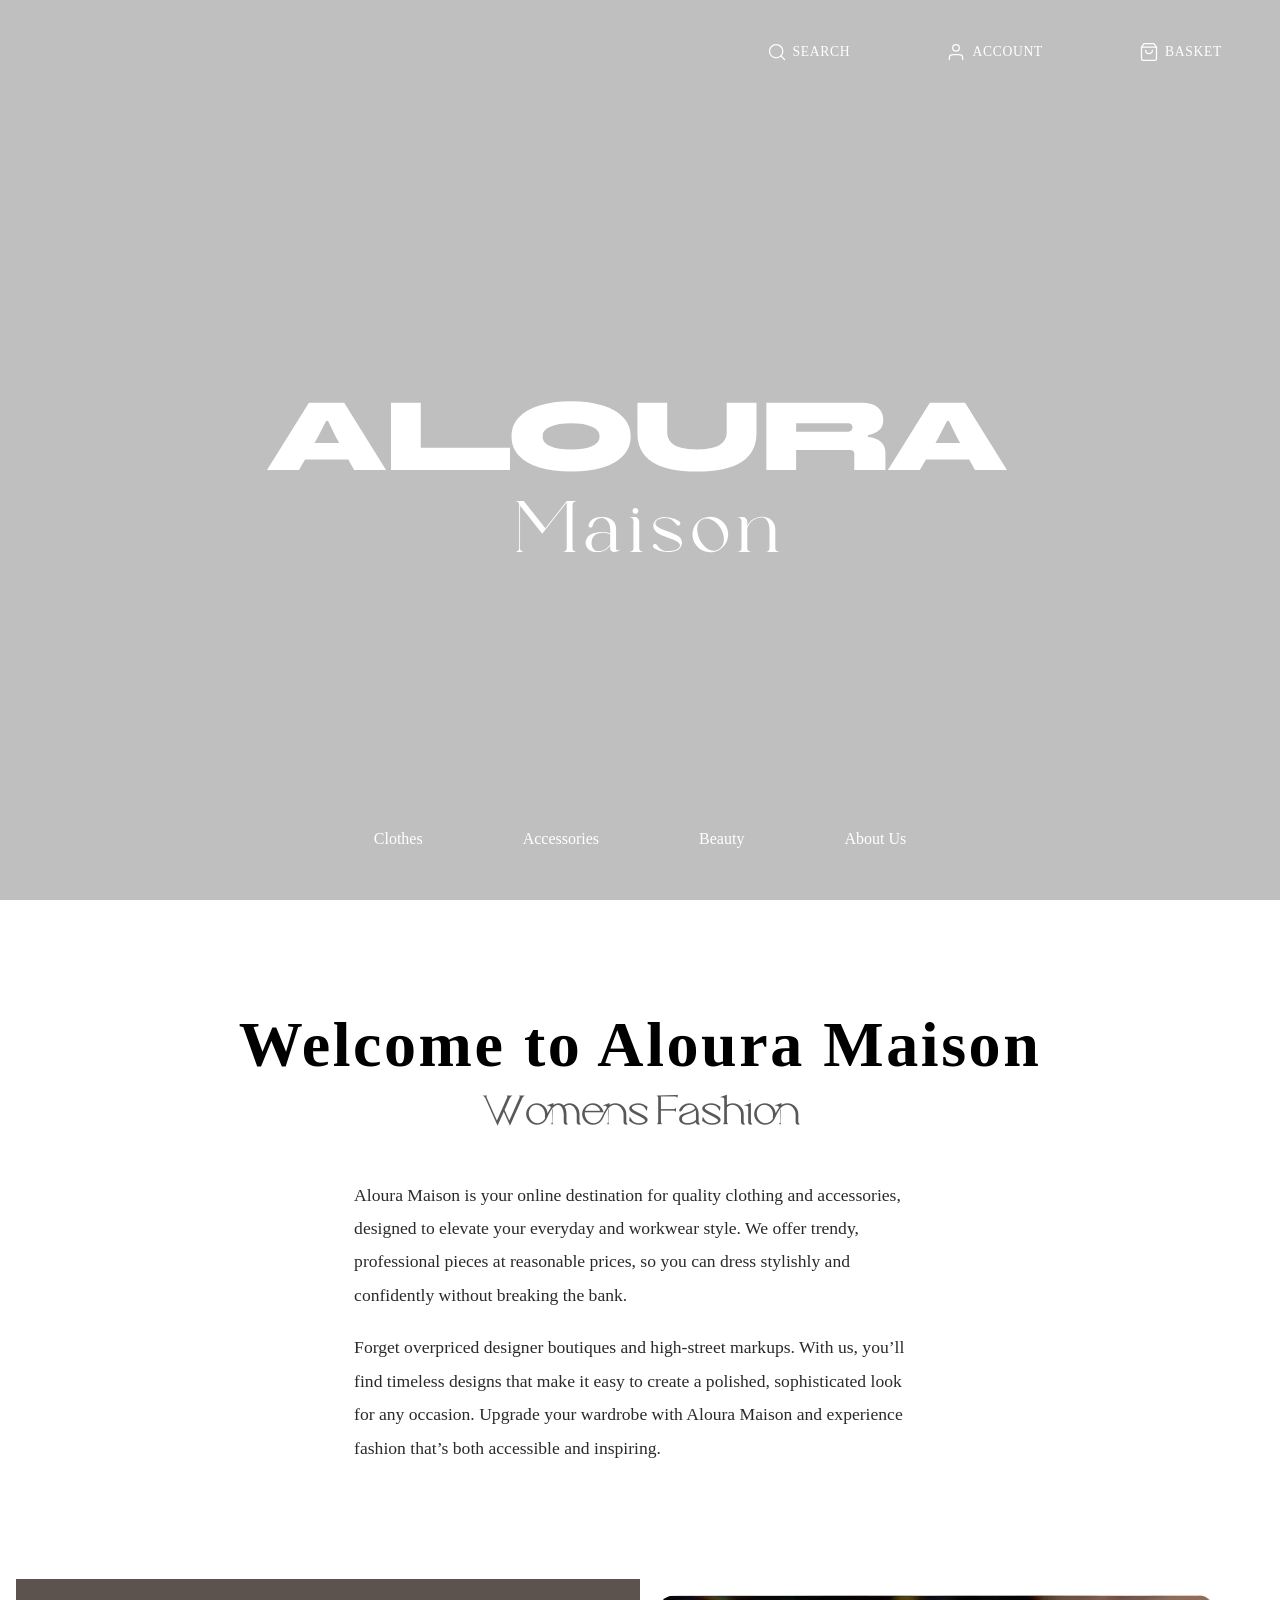
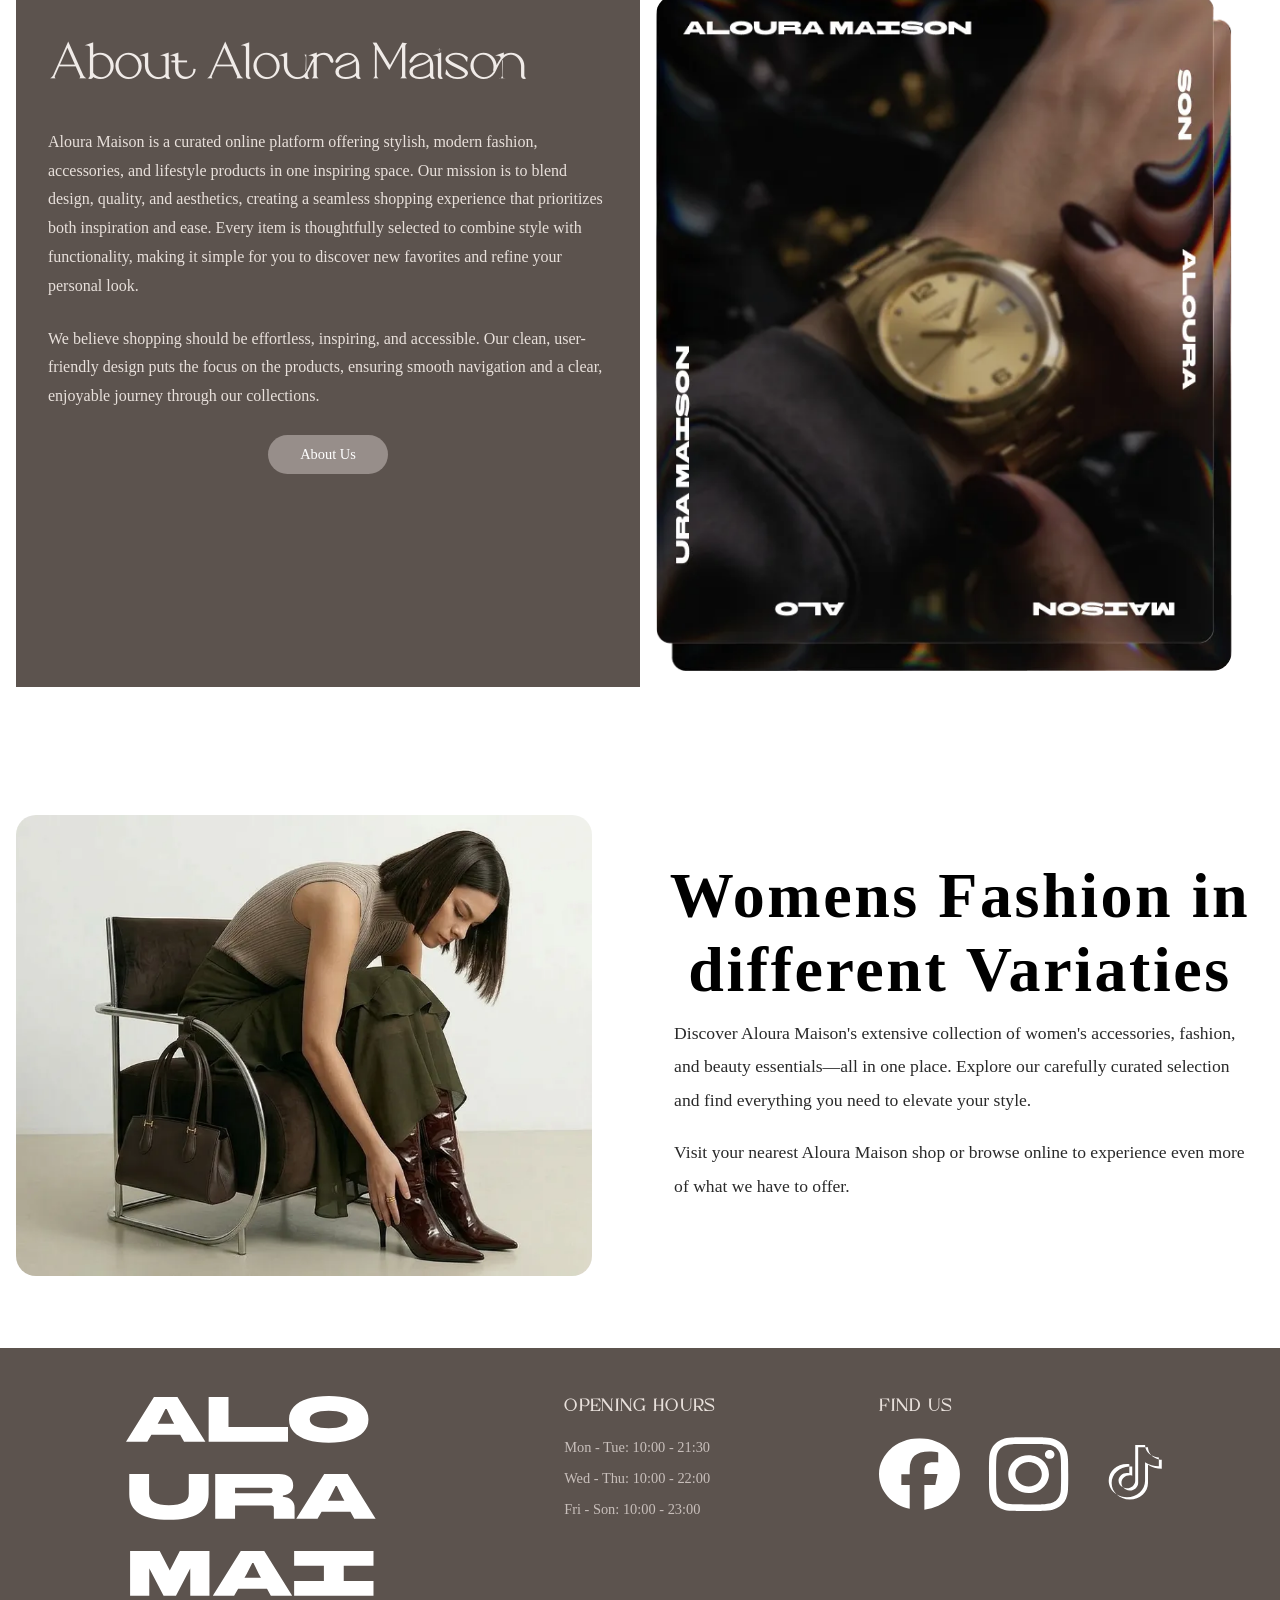
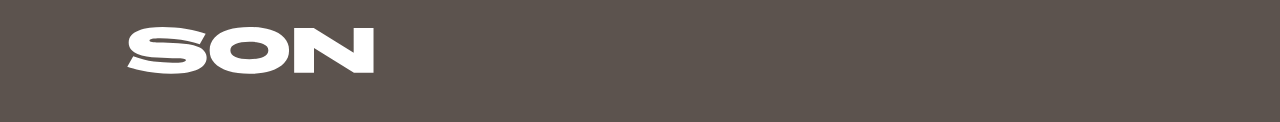
==== Index.html @ f028549e "added and removed imgs" ====
<html lang="en">
  <head>
    <meta charset="UTF-8" />
    <meta name="viewport" content="width=device-width, initial-scale=1.0" />
    <link rel="stylesheet" href="css/index_general.css" />
    <link rel="stylesheet" href="css/index_layout.css" />
    <link rel="stylesheet" href="css/index_style.css" />

    <!-- <script src="js/index.js" defer></script> -->
    <script src="js/undercategory.js" defer></script>
    <script src="js/knapper.js" defer></script>

    <title>Forside</title>
  </head>
  <body>
    <header class="mainNav hero-section">
      <div class="topRow">
        <nav class="topNav">
          <a href="#">
            <svg
              xmlns="http://www.w3.org/2000/svg"
              width="20"
              height="20"
              viewBox="0 0 24 24"
              fill="none"
              stroke="currentColor"
              stroke-width="1.5"
              stroke-linecap="round"
              stroke-linejoin="round"
            >
              <circle cx="11" cy="11" r="8" />
              <line x1="21" y1="21" x2="16.65" y2="16.65" />
            </svg>
            Search
          </a>

          <a href="#bund">
            <svg
              xmlns="http://www.w3.org/2000/svg"
              width="20"
              height="20"
              viewBox="0 0 24 24"
              fill="none"
              stroke="currentColor"
              stroke-width="1.5"
              stroke-linecap="round"
              stroke-linejoin="round"
            >
              <path d="M20 21v-2a4 4 0 0 0-4-4H8a4 4 0 0 0-4 4v2" />
              <circle cx="12" cy="7" r="4" />
            </svg>
            Account
          </a>
          <a href="productlist.html">
            <svg
              xmlns="http://www.w3.org/2000/svg"
              width="20"
              height="20"
              viewBox="0 0 24 24"
              fill="none"
              stroke="currentColor"
              stroke-width="1.5"
              stroke-linecap="round"
              stroke-linejoin="round"
            >
              <path d="M6 2L3 6v14a2 2 0 0 0 2 2h14a2 2 0 0 0 2-2V6l-3-4z" />
              <line x1="3" y1="6" x2="21" y2="6" />
              <path d="M16 10a4 4 0 0 1-8 0" />
            </svg>
            Basket
          </a>
        </nav>
      </div>

      <section>
        <div class="biglogo">
          <svg
            width="746"
            height="247"
            viewBox="0 0 746 247"
            fill="none"
            xmlns="http://www.w3.org/2000/svg"
          >
            <path
              d="M299.732 122H309.295V122.125C308.253 122.125 307.368 122.49 306.639 123.219C305.91 123.927 305.545 124.802 305.545 125.844V169.125C305.545 170.167 305.91 171.052 306.639 171.781C307.368 172.51 308.253 172.875 309.295 172.875V173H296.014V172.875C297.035 172.875 297.91 172.51 298.639 171.781C299.368 171.052 299.732 170.167 299.732 169.125V123.406L278.92 150.062L275.232 154.781L274.67 154.062L253.045 126.688V169.156C253.045 170.177 253.41 171.052 254.139 171.781C254.868 172.51 255.743 172.875 256.764 172.875V173H248.451V172.875C249.493 172.875 250.368 172.51 251.076 171.781C251.805 171.052 252.17 170.177 252.17 169.156V125.812C252.17 125.729 252.17 125.646 252.17 125.562C251.962 123.917 251.097 122.823 249.576 122.281C249.222 122.177 248.847 122.125 248.451 122.125V122H256.764L278.357 149.344L299.732 122ZM349.07 168.75C349.07 169.958 349.268 170.698 349.664 170.969C350.08 171.24 350.591 171.26 351.195 171.031C351.82 170.802 352.466 170.5 353.132 170.125C352.466 171.021 351.591 171.729 350.507 172.25C349.445 172.771 348.351 173.031 347.226 173.031C346.101 173.031 345.143 172.698 344.351 172.031C343.58 171.365 343.195 170.271 343.195 168.75V166.844C342.341 168.073 341.06 169.302 339.351 170.531C337.643 171.74 335.507 172.531 332.945 172.906C332.028 173.031 331.132 173.094 330.257 173.094C326.487 173.094 323.466 172.021 321.195 169.875C319.216 167.875 318.382 165.375 318.695 162.375C318.737 161.438 319.185 160.281 320.039 158.906C320.893 157.51 322.403 156.24 324.57 155.094C326.757 153.948 329.872 153.271 333.914 153.062C336.018 153 337.83 153.094 339.351 153.344C340.872 153.573 342.153 153.875 343.195 154.25V150.062C343.195 148.271 342.851 146.531 342.164 144.844C341.476 143.156 340.487 141.771 339.195 140.688C337.924 139.604 336.414 139.062 334.664 139.062C333.018 139.062 331.653 139.354 330.57 139.938C329.487 140.521 328.601 141.25 327.914 142.125C327.247 142.979 326.726 143.844 326.351 144.719C325.997 145.594 325.737 146.344 325.57 146.969C325.195 147.969 324.549 148.469 323.632 148.469C323.07 148.469 322.591 148.271 322.195 147.875C321.799 147.479 321.601 147 321.601 146.438C321.601 146.146 321.653 145.875 321.757 145.625C321.945 144.938 322.278 144.167 322.757 143.312C323.237 142.438 323.945 141.604 324.882 140.812C325.82 140.021 327.08 139.365 328.664 138.844C330.247 138.323 332.268 138.062 334.726 138.062C337.435 138.062 339.705 138.396 341.539 139.062C343.372 139.729 344.841 140.625 345.945 141.75C347.07 142.875 347.872 144.156 348.351 145.594C348.83 147.031 349.07 148.521 349.07 150.062V168.75ZM332.851 172.031C335.726 171.552 338.028 170.583 339.757 169.125C341.487 167.646 342.632 166.344 343.195 165.219V155.125C341.862 154.667 340.351 154.323 338.664 154.094C336.997 153.844 335.382 153.792 333.82 153.938C331.049 154.271 329.018 155.031 327.726 156.219C326.435 157.385 325.601 158.635 325.226 159.969C324.851 161.281 324.653 162.333 324.632 163.125C324.612 163.271 324.601 163.396 324.601 163.5C324.476 164.458 324.612 165.667 325.007 167.125C325.403 168.562 326.216 169.812 327.445 170.875C328.674 171.917 330.476 172.302 332.851 172.031ZM372.22 169.125C372.22 170.167 372.585 171.052 373.314 171.781C374.043 172.49 374.928 172.844 375.97 172.844V172.969H362.689V172.844C363.71 172.844 364.585 172.49 365.314 171.781C366.043 171.052 366.407 170.167 366.407 169.125C366.407 169.125 366.407 168.125 366.407 166.125C366.407 164.104 366.407 161.604 366.407 158.625C366.407 155.646 366.407 152.656 366.407 149.656C366.407 146.656 366.407 144.094 366.407 141.969C366.407 140.927 366.043 140.042 365.314 139.312C364.585 138.583 363.71 138.219 362.689 138.219V138.094H367.72C368.97 138.094 370.032 138.542 370.907 139.438C371.782 140.312 372.22 141.375 372.22 142.625C372.22 144.562 372.22 147 372.22 149.938C372.22 152.854 372.22 155.771 372.22 158.688C372.22 161.583 372.22 164.01 372.22 165.969C372.22 167.927 372.22 168.979 372.22 169.125ZM365.532 131.875C365.532 131.083 365.814 130.406 366.376 129.844C366.939 129.281 367.616 129 368.407 129C369.199 129 369.876 129.281 370.439 129.844C371.001 130.406 371.282 131.083 371.282 131.875C371.282 132.667 371.001 133.344 370.439 133.906C369.876 134.469 369.199 134.75 368.407 134.75C367.616 134.75 366.939 134.469 366.376 133.906C365.814 133.344 365.532 132.667 365.532 131.875ZM407.807 155.156C410.662 156.385 412.62 157.812 413.682 159.438C414.766 161.042 415.203 162.667 414.995 164.312C414.787 165.958 414.193 167.427 413.214 168.719C412.255 169.99 411.162 170.896 409.932 171.438C408.245 172.104 406.589 172.531 404.964 172.719C403.339 172.906 401.974 172.99 400.87 172.969C397.182 172.885 393.995 172.292 391.307 171.188C388.62 170.083 386.943 169.062 386.276 168.125C386.047 167.792 385.932 167.406 385.932 166.969C385.932 166.406 386.13 165.927 386.526 165.531C386.922 165.135 387.401 164.938 387.964 164.938C388.464 164.938 388.901 165.094 389.276 165.406C389.339 165.469 389.401 165.531 389.464 165.594C389.797 165.927 390.141 166.323 390.495 166.781C391.099 167.531 391.828 168.312 392.682 169.125C393.557 169.938 394.651 170.635 395.964 171.219C397.276 171.781 398.912 172.062 400.87 172.062C401.953 172.062 403.349 171.948 405.057 171.719C406.787 171.469 408.339 171.021 409.714 170.375C412.151 169.146 413.214 167.646 412.901 165.875C412.589 164.104 410.474 162.417 406.557 160.812C405.849 160.542 405.214 160.302 404.651 160.094C403.693 159.719 402.672 159.333 401.589 158.938C400.505 158.521 399.068 157.99 397.276 157.344C395.005 156.552 392.901 155.479 390.964 154.125C389.026 152.771 387.63 151.188 386.776 149.375C385.943 147.562 386.026 145.562 387.026 143.375C387.964 141.708 389.182 140.5 390.682 139.75C392.203 139 393.682 138.531 395.12 138.344C396.578 138.156 397.682 138.083 398.432 138.125C402.141 138.229 405.339 138.885 408.026 140.094C410.735 141.302 412.401 142.375 413.026 143.312C413.255 143.646 413.37 144.031 413.37 144.469C413.37 144.469 413.37 144.479 413.37 144.5C413.37 145.062 413.172 145.542 412.776 145.938C412.38 146.333 411.901 146.531 411.339 146.531C410.797 146.531 410.328 146.344 409.932 145.969C409.932 145.969 409.922 145.969 409.901 145.969C409.901 145.948 409.901 145.938 409.901 145.938C409.547 145.583 409.182 145.156 408.807 144.656C407.974 143.469 406.776 142.292 405.214 141.125C403.672 139.938 401.412 139.24 398.432 139.031C397.662 138.99 396.578 139.062 395.182 139.25C393.807 139.438 392.474 139.865 391.182 140.531C389.891 141.177 389.005 142.177 388.526 143.531C388.193 144.802 388.568 145.958 389.651 147C390.735 148.021 392.141 148.917 393.87 149.688C395.62 150.458 397.297 151.125 398.901 151.688C401.089 152.5 402.714 153.115 403.776 153.531C404.86 153.948 405.776 154.312 406.526 154.625C406.922 154.792 407.349 154.969 407.807 155.156ZM451.864 171.188C447.364 173.479 442.832 173.948 438.27 172.594C433.728 171.24 430.197 168.375 427.676 164C425.385 159.5 424.905 154.979 426.239 150.438C427.593 145.875 430.457 142.344 434.832 139.844C439.332 137.531 443.853 137.052 448.395 138.406C452.957 139.76 456.499 142.625 459.02 147C461.312 151.5 461.78 156.031 460.426 160.594C459.072 165.135 456.218 168.667 451.864 171.188ZM435.27 140.594C432.687 142.073 431.103 144.26 430.52 147.156C429.957 150.031 430.155 153.115 431.114 156.406C432.093 159.677 433.614 162.656 435.676 165.344C437.76 168.031 440.166 169.927 442.895 171.031C445.624 172.115 448.468 171.906 451.426 170.406C454.176 168.823 455.874 166.604 456.52 163.75C457.166 160.896 456.999 157.875 456.02 154.688C455.041 151.5 453.478 148.604 451.332 146C449.207 143.375 446.739 141.5 443.926 140.375C441.135 139.25 438.249 139.323 435.27 140.594ZM494.857 138.531C491.441 138.531 488.41 139.531 485.764 141.531C483.139 143.531 481.316 146.115 480.295 149.281C480.295 152.177 480.295 155.135 480.295 158.156C480.295 161.177 480.295 163.719 480.295 165.781C480.295 167.844 480.295 168.958 480.295 169.125C480.295 170.167 480.66 171.052 481.389 171.781C482.118 172.49 483.003 172.844 484.045 172.844V172.969H470.764V172.844C471.785 172.844 472.66 172.49 473.389 171.781C474.118 171.052 474.482 170.167 474.482 169.125C474.482 169.125 474.482 168.125 474.482 166.125C474.482 164.104 474.482 161.604 474.482 158.625C474.482 155.646 474.482 152.656 474.482 149.656C474.482 146.656 474.482 144.094 474.482 141.969C474.482 140.927 474.118 140.042 473.389 139.312C472.66 138.583 471.785 138.219 470.764 138.219V138.094H475.795C477.045 138.094 478.107 138.542 478.982 139.438C479.857 140.312 480.295 141.375 480.295 142.625C480.295 143.812 480.295 145.229 480.295 146.875C481.628 144.104 483.587 141.875 486.17 140.188C488.753 138.5 491.649 137.656 494.857 137.656H495.076C497.618 137.656 499.889 138.208 501.889 139.312C503.889 140.396 505.462 141.917 506.607 143.875C507.753 145.833 508.326 148.094 508.326 150.656V169.125C508.326 170.167 508.691 171.052 509.42 171.781C510.149 172.49 511.024 172.844 512.045 172.844V172.969H498.795V172.844C499.774 172.844 500.607 172.521 501.295 171.875C502.003 171.229 502.399 170.406 502.482 169.406V150.656C502.482 148.573 502.201 146.604 501.639 144.75C501.097 142.896 500.274 141.396 499.17 140.25C498.066 139.104 496.701 138.531 495.076 138.531H494.857Z"
              fill="white"
            />
            <path
              d="M0.00017187 91L41.9522 23.8H77.1842L119.04 91H87.0722L81.3122 80.536H38.0162L31.9682 91H0.00017187ZM50.7842 58.264L47.5202 64.024H72.1922L69.0242 58.264L61.0562 41.944H59.1362L50.7842 58.264ZM123.988 91V23.8H153.748V68.728H243.028V91H123.988ZM304.092 92.536C291.932 92.536 281.372 91.16 272.412 88.408C263.516 85.592 256.636 81.592 251.772 76.408C246.972 71.224 244.572 65.08 244.572 57.976V56.824C244.572 49.656 246.972 43.512 251.772 38.392C256.636 33.208 263.516 29.24 272.412 26.488C281.372 23.672 291.932 22.264 304.092 22.264C316.316 22.264 326.876 23.672 335.772 26.488C344.668 29.24 351.516 33.208 356.316 38.392C361.18 43.512 363.612 49.656 363.612 56.824V57.976C363.612 65.08 361.18 71.224 356.316 76.408C351.516 81.592 344.668 85.592 335.772 88.408C326.876 91.16 316.316 92.536 304.092 92.536ZM304.092 70.456C312.86 70.456 319.772 69.368 324.828 67.192C329.948 64.952 332.508 61.88 332.508 57.976V56.824C332.508 52.92 329.948 49.88 324.828 47.704C319.772 45.464 312.86 44.344 304.092 44.344C295.388 44.344 288.476 45.464 283.356 47.704C278.236 49.88 275.676 52.92 275.676 56.824V57.976C275.676 61.88 278.236 64.952 283.356 67.192C288.476 69.368 295.388 70.456 304.092 70.456ZM429.947 92.536C390.267 92.536 370.427 79.768 370.427 54.232V23.8H400.187V53.272C400.187 64.728 410.107 70.456 429.947 70.456C449.787 70.456 459.707 64.728 459.707 53.272V23.8H489.467V54.232C489.467 79.768 469.627 92.536 429.947 92.536ZM499.363 91V23.8H595.075C601.923 23.8 607.171 25.336 610.819 28.408C614.467 31.416 616.291 35.576 616.291 40.888C616.291 44.984 615.043 48.312 612.547 50.872C610.051 53.432 606.147 55.192 600.835 56.152V58.072C606.659 58.584 611.043 60.248 613.987 63.064C616.931 65.816 618.403 69.4 618.403 73.816V91H587.299V74.776C587.299 73.624 586.947 72.696 586.243 71.992C585.539 71.288 584.579 70.936 583.363 70.936H529.123V91H499.363ZM529.123 52.696H581.443C582.659 52.696 583.619 52.312 584.323 51.544C585.027 50.776 585.379 49.752 585.379 48.472C585.379 47.064 584.995 46.008 584.227 45.304C583.459 44.6 582.531 44.248 581.443 44.248H529.123V52.696ZM620.906 91L662.858 23.8H698.09L739.946 91H707.978L702.218 80.536H658.922L652.874 91H620.906ZM671.69 58.264L668.426 64.024H693.098L689.93 58.264L681.962 41.944H680.042L671.69 58.264Z"
              fill="white"
            />
          </svg>
        </div>

        <nav class="categoryNav">
          <ul>
            <a data-group="Clothes">Clothes</a>
            <a data-group="Accessories">Accessories</a>
            <a data-group="Beauty">Beauty</a>
            <a href="OmOs.html">About Us</a>
          </ul>
        </nav>
      </section>
      <div class="hero">
        <video class="video-bg" autoplay muted loop playsinline>
          <source
            src="vid/reklamevid03-alouramaison02.mp4"
            type="video/mp4"
            alt="En video med en kvinde i mellem 25-35 år, som posere med smykker, tasker, sko"
          />
        </video>
      </div>
    </header>

    <main>
      <div>
        <section id="mainCategories"></section>

        <section id="subcategories"></section>
      </div>
      <section class="white section-text">
        <h2>Welcome to Aloura Maison</h2>
        <h3>Womens Fashion</h3>
        <p>
          Aloura Maison is your online destination for quality clothing and
          accessories, designed to elevate your everyday and workwear style. We
          offer trendy, professional pieces at reasonable prices, so you can
          dress stylishly and confidently without breaking the bank.
        </p>
        <p>
          Forget overpriced designer boutiques and high-street markups. With us,
          you’ll find timeless designs that make it easy to create a polished,
          sophisticated look for any occasion. Upgrade your wardrobe with Aloura
          Maison and experience fashion that’s both accessible and inspiring.
        </p>
      </section>

      <section class="grid_1-1 brown">
        <div class="invert-first">
          <h3>About Aloura Maison</h3>
          <div class="info-card">
            <p>
              Aloura Maison is a curated online platform offering stylish,
              modern fashion, accessories, and lifestyle products in one
              inspiring space. Our mission is to blend design, quality, and
              aesthetics, creating a seamless shopping experience that
              prioritizes both inspiration and ease. Every item is thoughtfully
              selected to combine style with functionality, making it simple for
              you to discover new favorites and refine your personal look.
            </p>
            <p>
              We believe shopping should be effortless, inspiring, and
              accessible. Our clean, user-friendly design puts the focus on the
              products, ensuring smooth navigation and a clear, enjoyable
              journey through our collections.
            </p>
          </div>
          <a class="about-btn" href="OmOs.html">About Us</a>
        </div>
        <img class="perf-cardimg" src="billeder/cardur03.webp" alt="" />
      </section>
      <section class="grid_1-1">
        <img class="perf-cardimg" src="billeder/secondcardinfo.webp" alt="" />
        <div class="invert-first">
          <h2 class="invert-first">Womens Fashion in different Variaties</h2>
          <div class="info-card">
            <p>
              Discover Aloura Maison's extensive collection of women's
              accessories, fashion, and beauty essentials—all in one place.
              Explore our carefully curated selection and find everything you
              need to elevate your style.
            </p>
            <p>
              Visit your nearest Aloura Maison shop or browse online to
              experience even more of what we have to offer.
            </p>
          </div>
        </div>
      </section>
    </main>
    <footer>
      <div id="#bund" class="navn">
        <img src="billeder/Aloura Maison_foot.svg" alt="" />
      </div>
      <div class="hours">
        <h4>Opening hours</h4>
        <p>Mon - Tue: 10:00 - 21:30</p>
        <p>Wed - Thu: 10:00 - 22:00</p>
        <p>Fri - Son: 10:00 - 23:00</p>
      </div>
      <div class="sociale">
        <h4>Find us</h4>
        <img src="billeder/someicons.svg" alt="" />
      </div>
    </footer>
  </body>
</html>
---- css/index_general.css ----
/* Generelt */
*,
*::before,
*::after {
  box-sizing: border-box;
  margin: 0;
  padding: 0;
}
/* også med fokus på effekterne */
body {
  margin: 0;
}
@media (min-width: 769px) {
  /* Forside */
  .mainNav {
    display: grid;

    gap: 10px;
    padding: 20px;
  }
  .mainNav > * {
    margin: 0;
    text-decoration: none;
  }

  .topRow a:hover {
    background-color: rgba(255, 255, 255, 0.95);
    color: #1a1a1a;
    border-color: transparent;
    border-radius: 15px;
  }
  .topRow {
    display: flex;
    justify-content: space-between;
    align-items: center;
  }
  .topNav {
    display: flex;
    gap: 20px;
    justify-content: flex-end;
  }
  /* placering af iconer i toppen */
  .topNav {
    margin-left: auto; /* skubber hele nav til højre */
  }
  .topNav a {
    display: flex;
    align-items: center;
    gap: 6px;
    color: #fff;
    font-size: 0.85rem;
    letter-spacing: 0.05em;
    text-transform: uppercase;
    text-decoration: none;
    padding: 0.6em 1.8em;
  }
  .topNav a:hover {
    opacity: 0.7;
    transition: opacity 0.3s ease;
  }
  nav a {
    margin: 1em;
    color: #ddd;
    text-decoration: none;
    cursor: pointer;
  }
  nav {
    background-color: transparent;
  }
  nav a::after {
    background-color: #ddd;
    color: black;
  }
  .categoryNav a {
    color: #fff;
    padding: 1em;
    margin: 1em;
    padding-left: 2em;
    padding-right: 2em;
    gap: 25px;
    cursor: pointer;
  }

  .subcategoryList {
    display: flex;
    justify-content: center;
  }

  .subcategory {
    text-decoration: none;
    padding: 2em;
    color: white;
    background-color: gray;
    border-radius: 0.5em;
    padding-left: 2em;
    padding-right: 2em;
    margin: 1em;
    font-size: 1em;
  }

  /* tilføjelse af effekt til knapper */

  .categoryNav {
    /* display: flex;
    flex-direction: column;
    justify-content: space-between; */
    text-decoration: none;
    align-items: center;
    transition:
      transform 0.8s ease,
      background-color 0.4s ease,
      padding 0.4s ease;
    padding: 5rem 3rem;
  }

  .categoryNav:hover {
    transform: translateY(-10px);
    background-color: rgba(255, 255, 255, 0.95);
    padding: 2.5rem 1rem;
    padding-bottom: 2rem;
    margin: 1rem -1rem;
    border-radius: 50px;
  }

  .categoryNav:hover a {
    color: #1a1a1a;
    border-color: transparent;
  }
}
---- css/index_layout.css ----
.hero-section {
  position: relative;
  width: 100%;
  display: flex;
  flex-direction: column;
}

/* video-wrapper ligger absolut BAG alt indhold */
.hero {
  position: absolute;
  inset: 0;
  z-index: 0;
}

video.video-bg {
  position: absolute;
  top: 0;
  left: 0;
  width: 100%;
  height: 100%;
  object-fit: cover;
  object-position: center center;
}

.hero::after {
  content: "";
  position: absolute;
  inset: 0;
  background: rgba(0, 0, 0, 0.25);
}

/* topRow og section ligger OVER videoen */
.topRow,
.hero-section > section {
  position: relative;
  z-index: 2;
}

/* section fylder resten og bruges som anker for categoryNav */
.hero-section > section {
  flex: 1;
  display: flex;
  flex-direction: column;
  position: relative;
}

/* ---- Desktop (min-width: 1024px) ---- */
@media (min-width: 1024px) {
  .hero-section {
    height: 100vh;
  }

  .biglogo {
    display: flex;
    justify-content: center;
    align-items: center;
    flex: 1;
    padding-top: 2rem;
  }

  .categoryNav {
    position: absolute;
    bottom: 0;
    left: 0;
    right: 0;
    display: flex;
    gap: 25px;
    justify-content: center;
    padding-bottom: 2rem;
  }
}

/* ---- Mobil (max-width: 768px) ---- */
@media (max-width: 768px) {
  .hero-section {
    height: 100svh;
  }

  .biglogo {
    display: flex;
    justify-content: center;
    align-items: center;
    padding-top: 4rem;
    flex: 1;
  }

  .biglogo svg {
    width: 85%;
    height: auto;
    max-width: 400px;
  }

  .categoryNav {
    position: absolute;
    bottom: 1rem;
    left: 0;
    right: 0;
    display: flex;
    flex-wrap: wrap;
    gap: 8px;
    justify-content: center;
    padding: 0.5rem 1rem;
  }

  .categoryNav a {
    font-size: 0.75rem;
    padding: 0.5em 1em;
    cursor: pointer;
  }

  .topNav a span {
    display: none;
  }

  .topNav {
    gap: 10px;
  }
}

/* Grid Layout */

.grid_1-1 {
  display: grid;
  grid-template-columns: repeat(2, 1fr);
  padding: 3.5rem 0;
  width: 100%;
}

.grid_1-1-1 {
  display: grid;
  grid-template-columns: repeat(3, 1fr);
  color: #fff;
}

.perf-cardimg {
  width: 90%;
  margin: 1rem;
  border-radius: 20px;
}
@media (max-width: 768px) {
  .grid_1-1 {
    grid-template-columns: 1fr;
    margin: 0;
    padding: 0;
    gap: 0;
  }

  .grid_1-1 img {
    width: 100%;
    height: auto;
    order: 2;
  }

  .grid_1-1 h2 {
    font-size: clamp(1.5rem, 6vw, 2rem);
    text-align: left;
    padding: 0;
  }

  .grid_1-1 .invert-first {
    order: 1;
    padding: 2.5rem 1.5rem 2rem;
  }

  .brown .invert-first {
    margin-left: 0;
  }

  .grid_1-1-1 {
    grid-template-columns: 1fr;
  }

  .perf-cardimg {
    width: 100%;
    margin-left: 0;
    border-radius: 0;
  }
  /* section.brown .invert-first {
    display: inline-block;
    align-self: center;
    margin: 0;
    padding: 0.7rem 2rem;
    border-radius: 30px;
    background: #c8bfbb;
    color: white;
    cursor: pointer;
    text-decoration: none;
    font-size: 0.9rem;
  } */
  /* .about-btn {
    align-self: center;
    margin: 0;
    padding: 0.7rem 2rem;
    border-radius: 30px;
    background: #57504d;
    color: white;
    cursor: pointer;
    text-decoration: none;
    font-size: 0.9rem;
  } */

  footer {
    grid-template-columns: 1fr;
    gap: 2rem;
    padding: 2.5rem 1.5rem;
    text-align: center;
  }

  footer .navn {
    display: flex;
    justify-content: center;
  }

  footer .navn img {
    max-width: 180px;
    height: auto;
  }

  .hours {
    border-top: 1px solid rgba(255, 255, 255, 0.15);
    border-bottom: 1px solid rgba(255, 255, 255, 0.15);
    padding: 1.5rem 0;
  }

  .hours h4,
  .sociale h4 {
    margin-bottom: 0.75rem;
    font-size: 0.95rem;
    letter-spacing: 0.08em;
    text-transform: uppercase;
    color: #e8e0db;
  }

  footer p {
    font-size: 0.9rem;
    line-height: 1.7;
    padding: 0.15rem 0;
    color: #c8bfbb;
  }

  .sociale img {
    max-width: 160px;
    height: auto;
    margin-top: 0.5rem;
  }

  .section-text {
    padding: 2.5rem 1.2rem;
  }

  p {
    font-size: 0.97rem;
    line-height: 1.85;
    padding: 0.4rem 0;
  }
}
---- css/index_style.css ----
/* Fonts */
@font-face {
  font-family: "Kugile";
  src: url("/fonts/kugile/Kugile_Demo.ttf") format("truetype");
  font-weight: normal;
  font-style: normal;
}

@font-face {
  font-family: "BBH Bartle";
  src: url("/fonts/BBH_Bartle/BBHBartle-Regular.ttf") format("truetype");
  font-weight: normal;
  font-style: normal;
}

@font-face {
  font-family: "Brillant";
  src: url("/fonts/brillant/brillant.otf") format("opentype");
  font-weight: normal;
  font-style: normal;
}

@font-face {
  font-family: "Orange Avenue";
  src: url("/fonts/orange-avenue-demo/OrangeAvenueDEMO-Regular.otf")
    format("truetype");
  font-weight: normal;
  font-style: normal;
}

@font-face {
  font-family: "Poppins";
  src: url("../fonts/Poppins/Poppins-ExtraLight.ttf");
  font-weight: 200;
  font-style: normal;
  font-size: 2rem;
}

a {
  color: #fff;
  text-decoration: none;
}
h2 {
  align-content: center;
  font-family: moralana;
  text-align: center;
  color: rgb(0, 0, 0);
  padding: 60px 20px 20px;
  margin: 0;
  font-size: clamp(2rem, 5vw, 4rem);
  padding-bottom: 0;
  letter-spacing: 0.04em;
}

h3 {
  font-family: brillant;
  text-align: center;
  color: rgba(10, 9, 9, 0.9);
  margin: auto;
  font-size: clamp(1.1rem, 2.5vw, 1.8rem);
  margin-bottom: 1.5rem;
  opacity: 0.75;
}

p {
  align-content: center;
  font-family: Orange Avenue DEMO;
  max-width: 65ch;
  padding: 0.6rem 0;
  margin: 0 auto;
  font-size: clamp(0.95rem, 2vw, 1.1rem);
  line-height: 1.9;
  color: #2a2a2a;
  text-align: left;
}

.section-text {
  padding: 3rem 1.5rem;
  text-align: center;
  align-content: center;
}

section.brown .invert-first .info-card {
  display: flex;
  flex-direction: column;
  gap: 1.5rem;
}

section.brown .invert-first .info-card p {
  color: #e8e0db;
  font-size: clamp(0.9rem, 1.8vw, 1rem);
  line-height: 1.8;
  padding: 0;
  margin: 0;
  max-width: 100%;
}
.about-btn {
  align-self: center;
  margin: 0;
  padding: 0.7rem 2rem;
  border-radius: 30px;
  background: #978e8a;
  color: white;
  cursor: pointer;
  text-decoration: none;
  font-size: 0.9rem;
}
.about-btn:hover {
  align-self: center;
  margin: 0;
  padding: 0.7rem 2rem;
  border-radius: 30px;
  background: #ccc4c0;
  color: rgb(2, 1, 1);
  cursor: pointer;
  text-decoration: none;
  font-size: 0.9rem;
}
section.brown .invert-first {
  display: flex;
  flex-direction: column;
  justify-content: flex-start;
  background-color: #5c534e;
  padding: 3rem 2rem;
  margin-left: 1rem;
  gap: 1.5rem;
}
section.brown .invert-first h3 {
  font-family: brillant;
  color: #f0ebe8;
  text-align: left;
  font-size: clamp(1.5rem, 3vw, 2.2rem);
  opacity: 1;
  margin: 0;
  padding: 0;
}

footer {
  display: grid;
  grid-template-columns: 1fr 1fr 1fr;
  justify-items: center;
  background-color: #5c534e;
  color: #ddd;
  padding: 3rem 4rem;
  margin: 0;
  align-items: start;
  gap: 1rem;
}

footer p {
  padding: 0.2rem 0;
  font-size: 0.9rem;
  line-height: 1.7;
  color: #c8bfbb;
}

.hours h4 {
  font-family: "Kugile";
  font-style: normal;
  font-size: 0.85rem;
  margin-bottom: 0.75rem;
  letter-spacing: 0.1em;
  text-transform: uppercase;
  color: #e8e0db;
}

.sociale h4 {
  font-family: "Kugile";
  font-style: normal;
  font-size: 0.85rem;
  margin-bottom: 0.75rem;
  letter-spacing: 0.1em;
  text-transform: uppercase;
  color: #e8e0db;
}
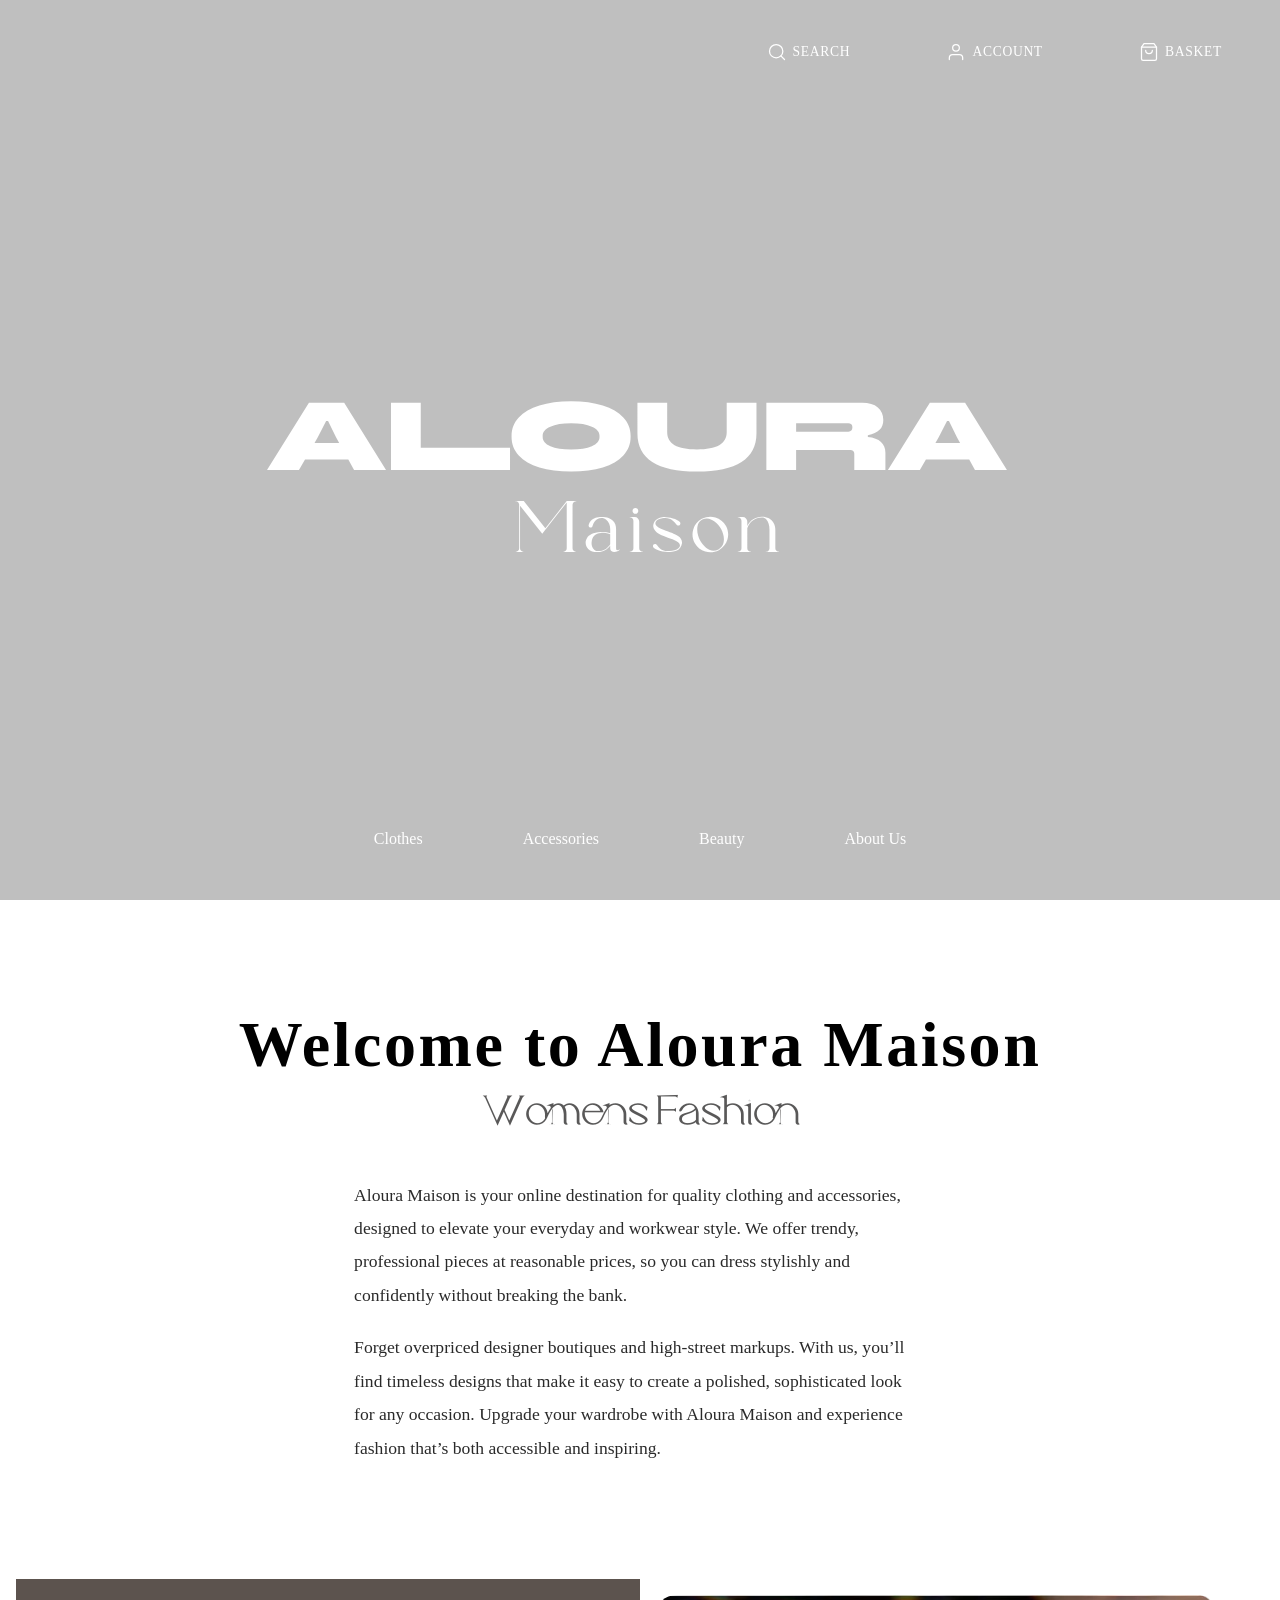
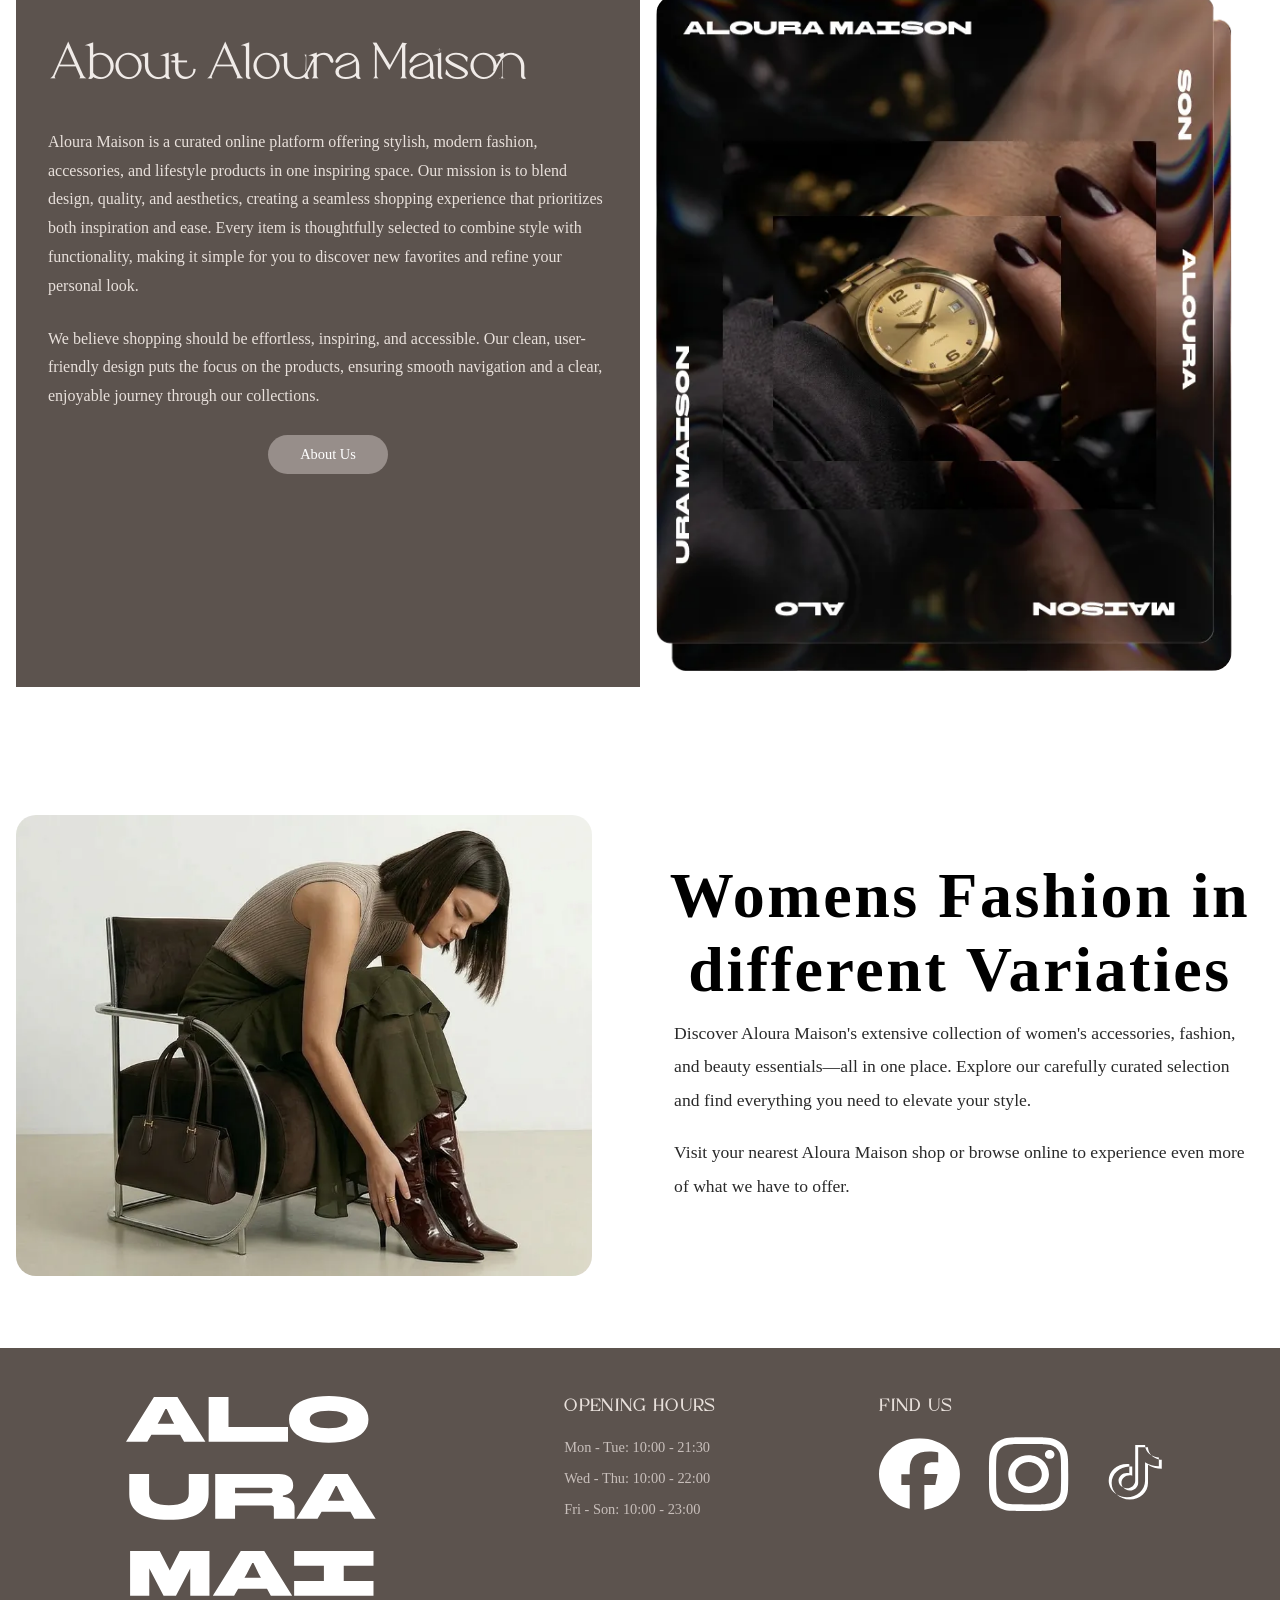
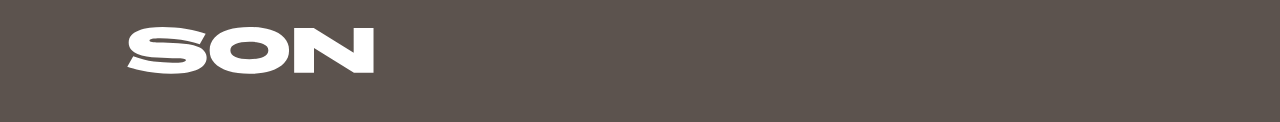
==== commit e7dfef77: "added and removed img" ====
--- a/Index.html
+++ b/Index.html
@@ -157,7 +157,7 @@
           </div>
           <a class="about-btn" href="OmOs.html">About Us</a>
         </div>
-        <img class="perf-cardimg" src="billeder/cardur03.webp" alt="" />
+        <img class="perf-cardimg" src="billeder/cardur04.webp" alt="" />
       </section>
       <section class="grid_1-1">
         <img class="perf-cardimg" src="billeder/secondcardinfo.webp" alt="" />
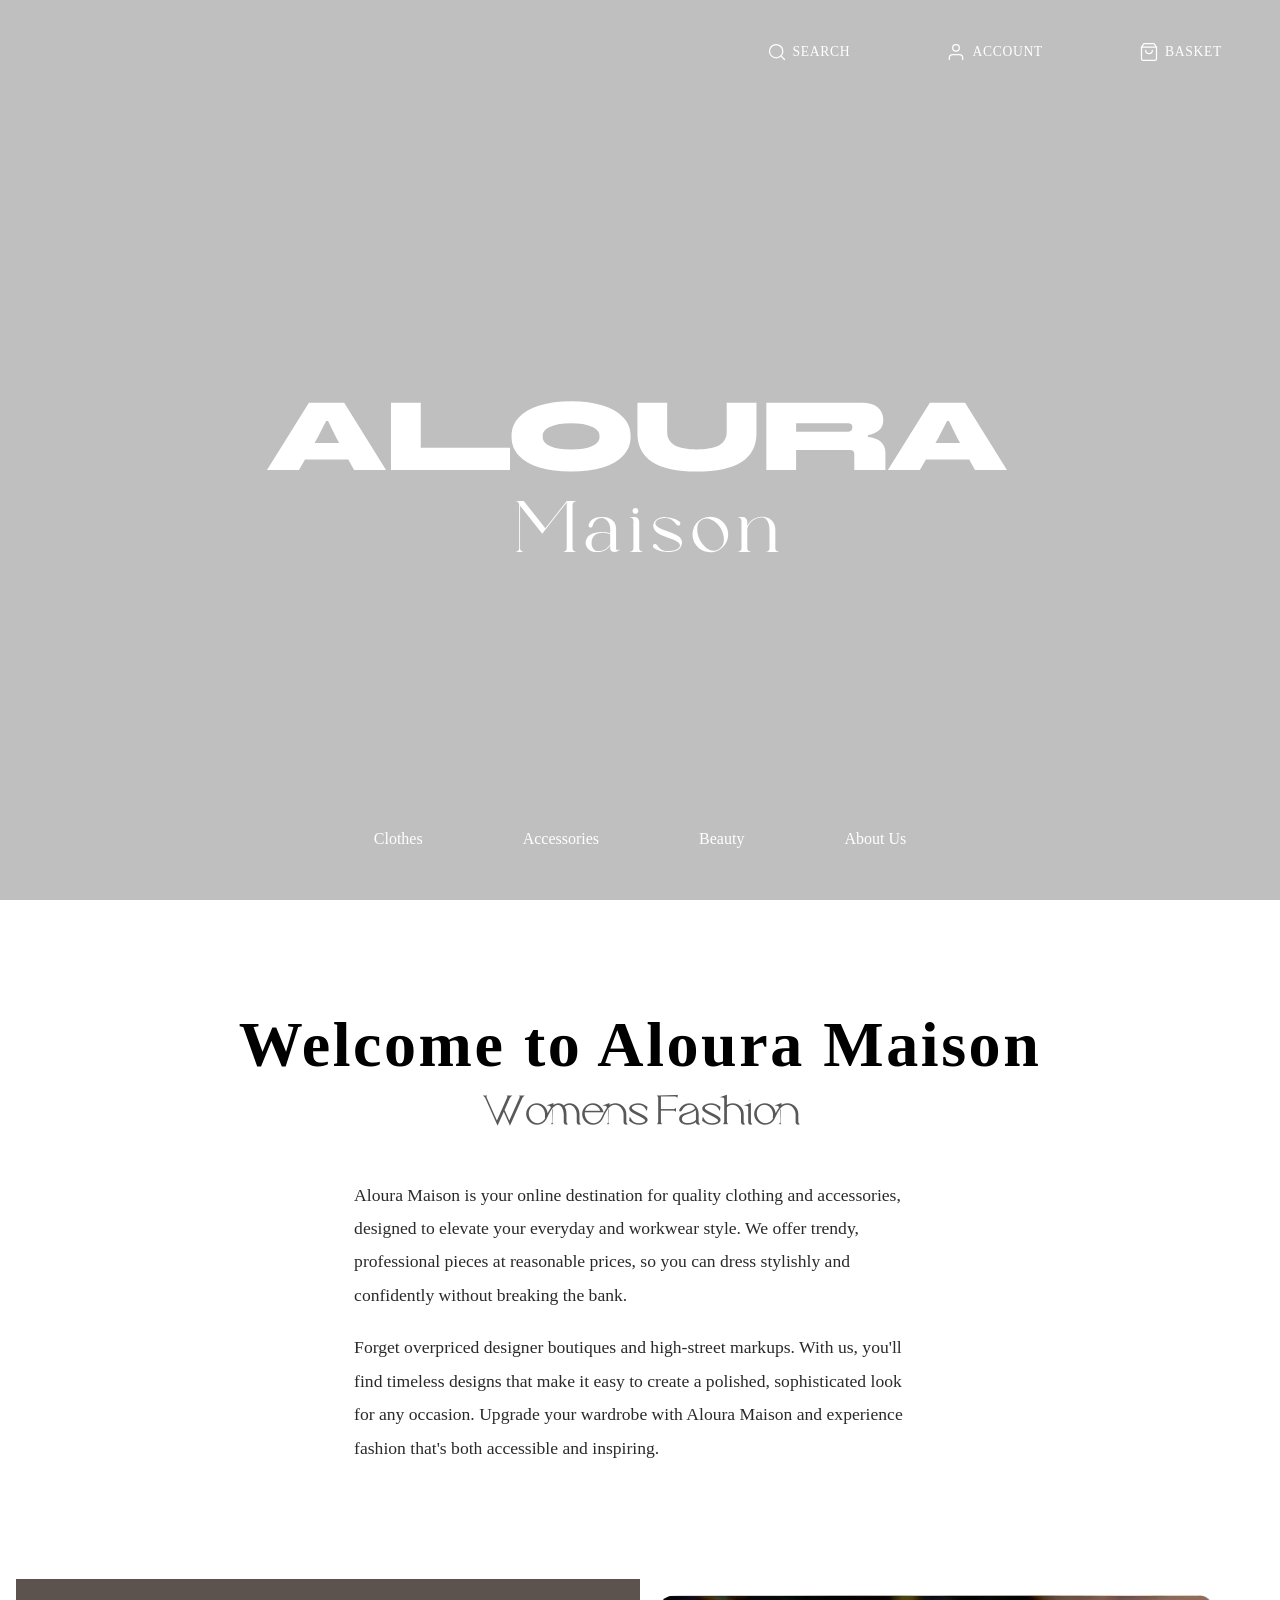
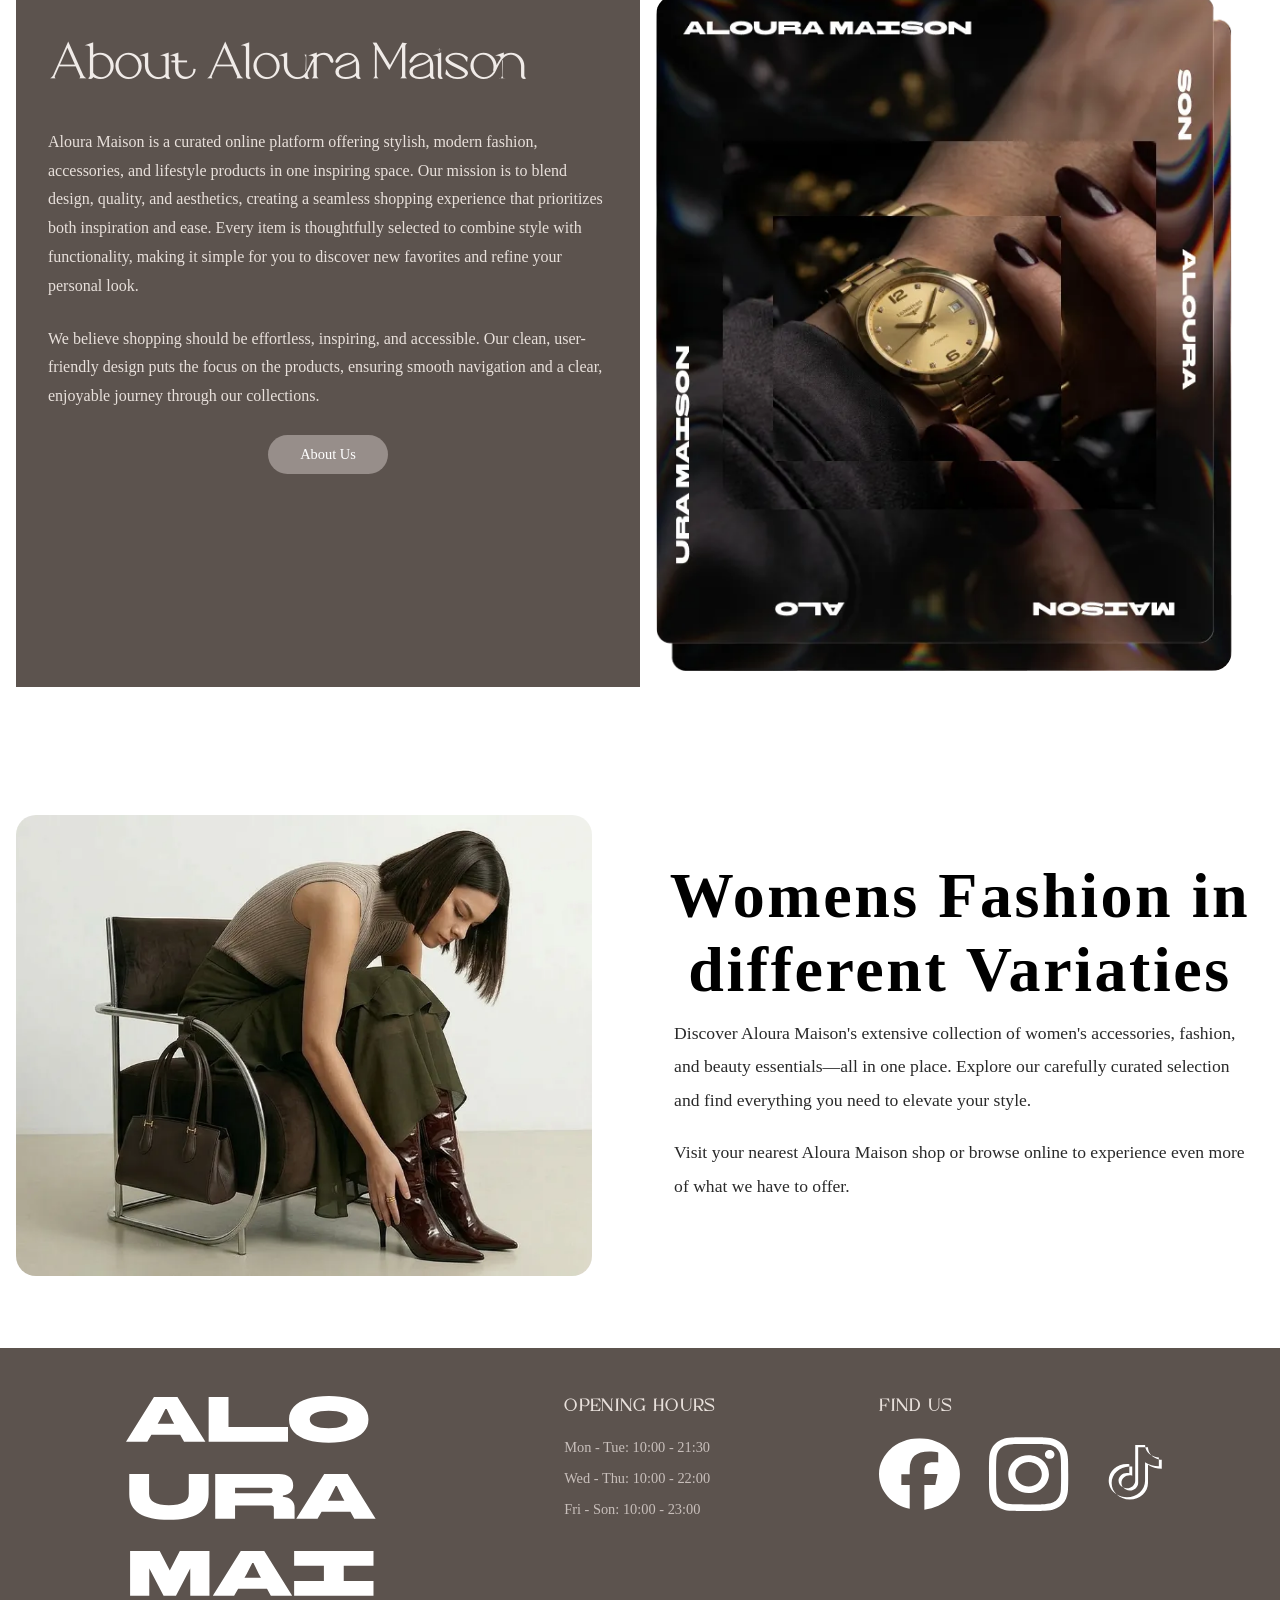
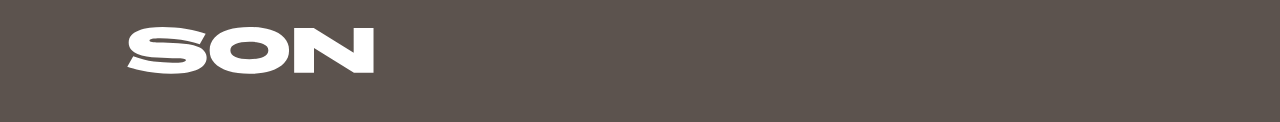
==== commit 7a14c038: "changed text" ====
--- a/Index.html
+++ b/Index.html
@@ -129,9 +129,9 @@
         </p>
         <p>
           Forget overpriced designer boutiques and high-street markups. With us,
-          you’ll find timeless designs that make it easy to create a polished,
+          you'll find timeless designs that make it easy to create a polished,
           sophisticated look for any occasion. Upgrade your wardrobe with Aloura
-          Maison and experience fashion that’s both accessible and inspiring.
+          Maison and experience fashion that's both accessible and inspiring.
         </p>
       </section>
 
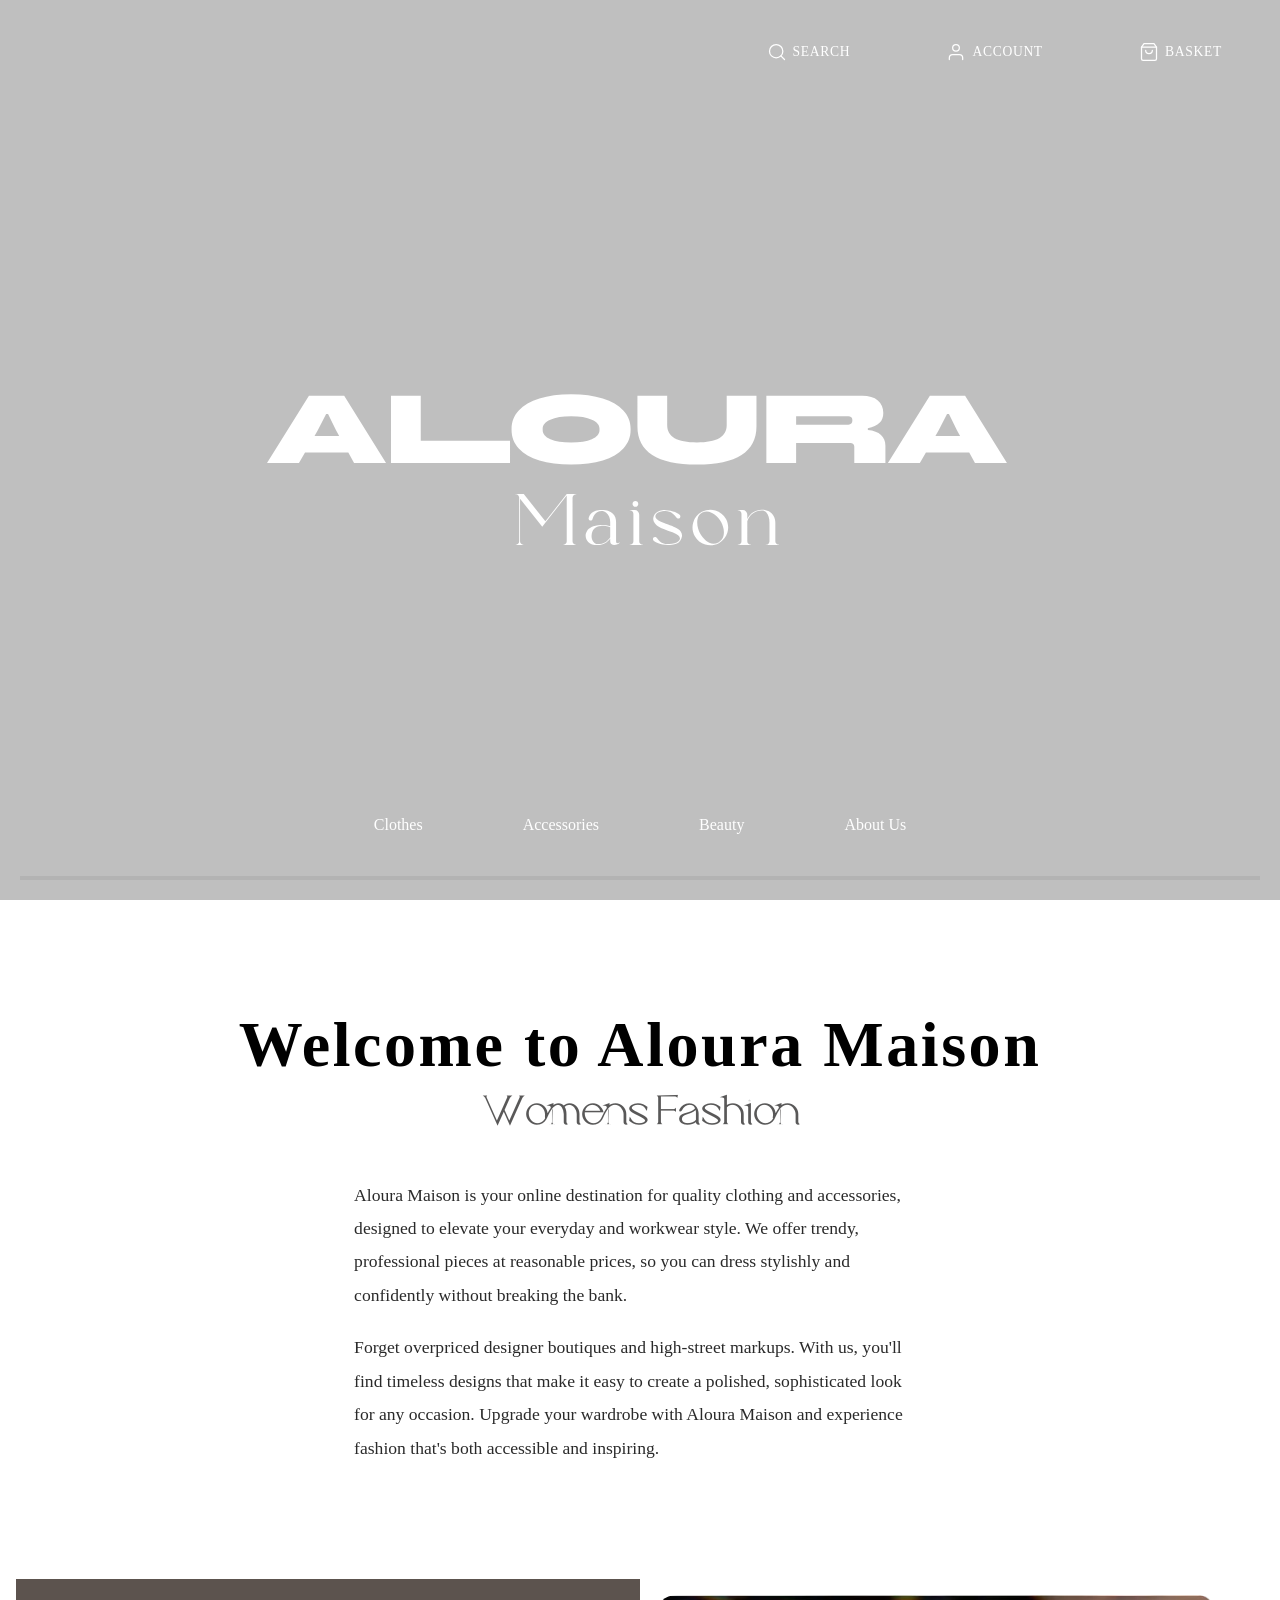
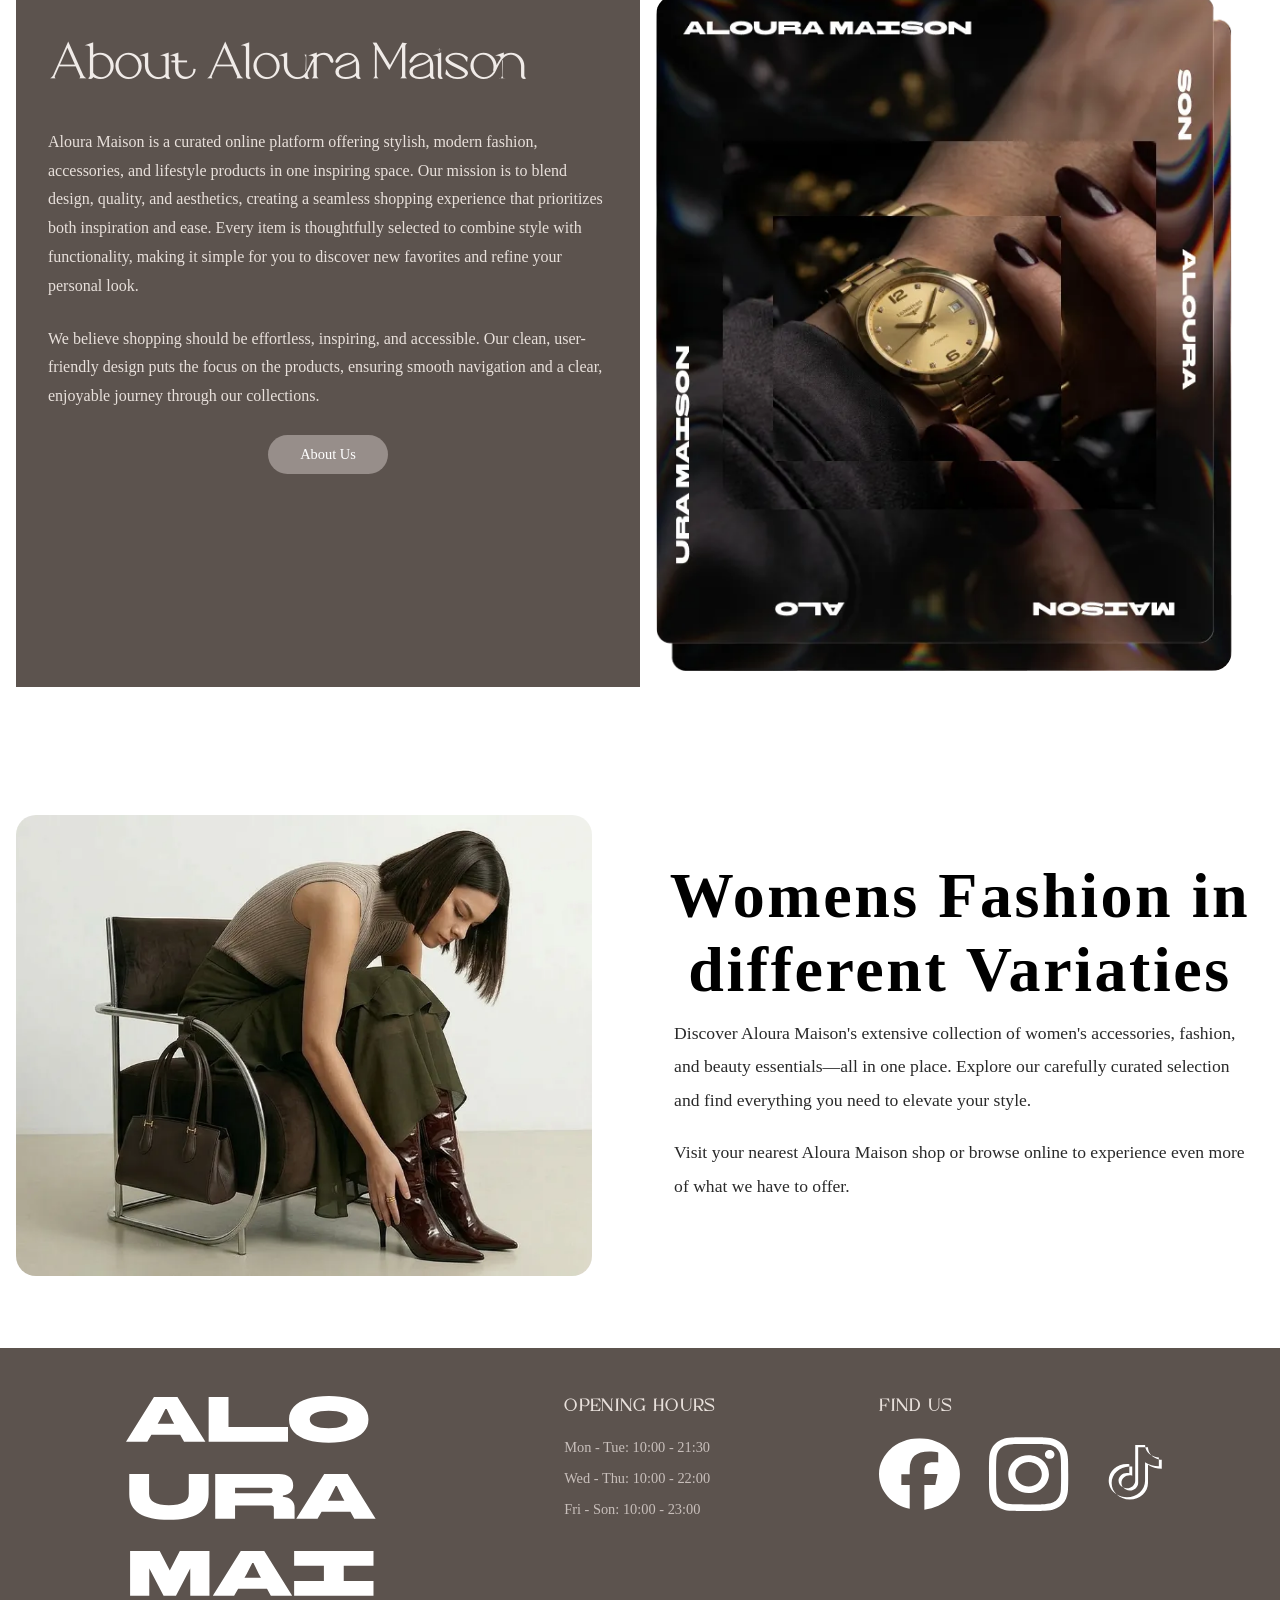
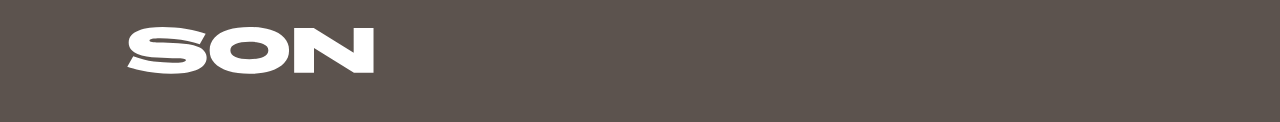
==== commit a77890f6: "random button" ====
--- a/Index.html
+++ b/Index.html
@@ -97,7 +97,7 @@
             <a data-group="Clothes">Clothes</a>
             <a data-group="Accessories">Accessories</a>
             <a data-group="Beauty">Beauty</a>
-            <a href="OmOs.html">About Us</a>
+            <a href="aboutus.html">About Us</a>
           </ul>
         </nav>
       </section>
@@ -110,6 +110,7 @@
           />
         </video>
       </div>
+      <button></button>
     </header>
 
     <main>
@@ -155,7 +156,7 @@
               journey through our collections.
             </p>
           </div>
-          <a class="about-btn" href="OmOs.html">About Us</a>
+          <a class="about-btn" href="aboutus.html">About Us</a>
         </div>
         <img class="perf-cardimg" src="billeder/cardur04.webp" alt="" />
       </section>
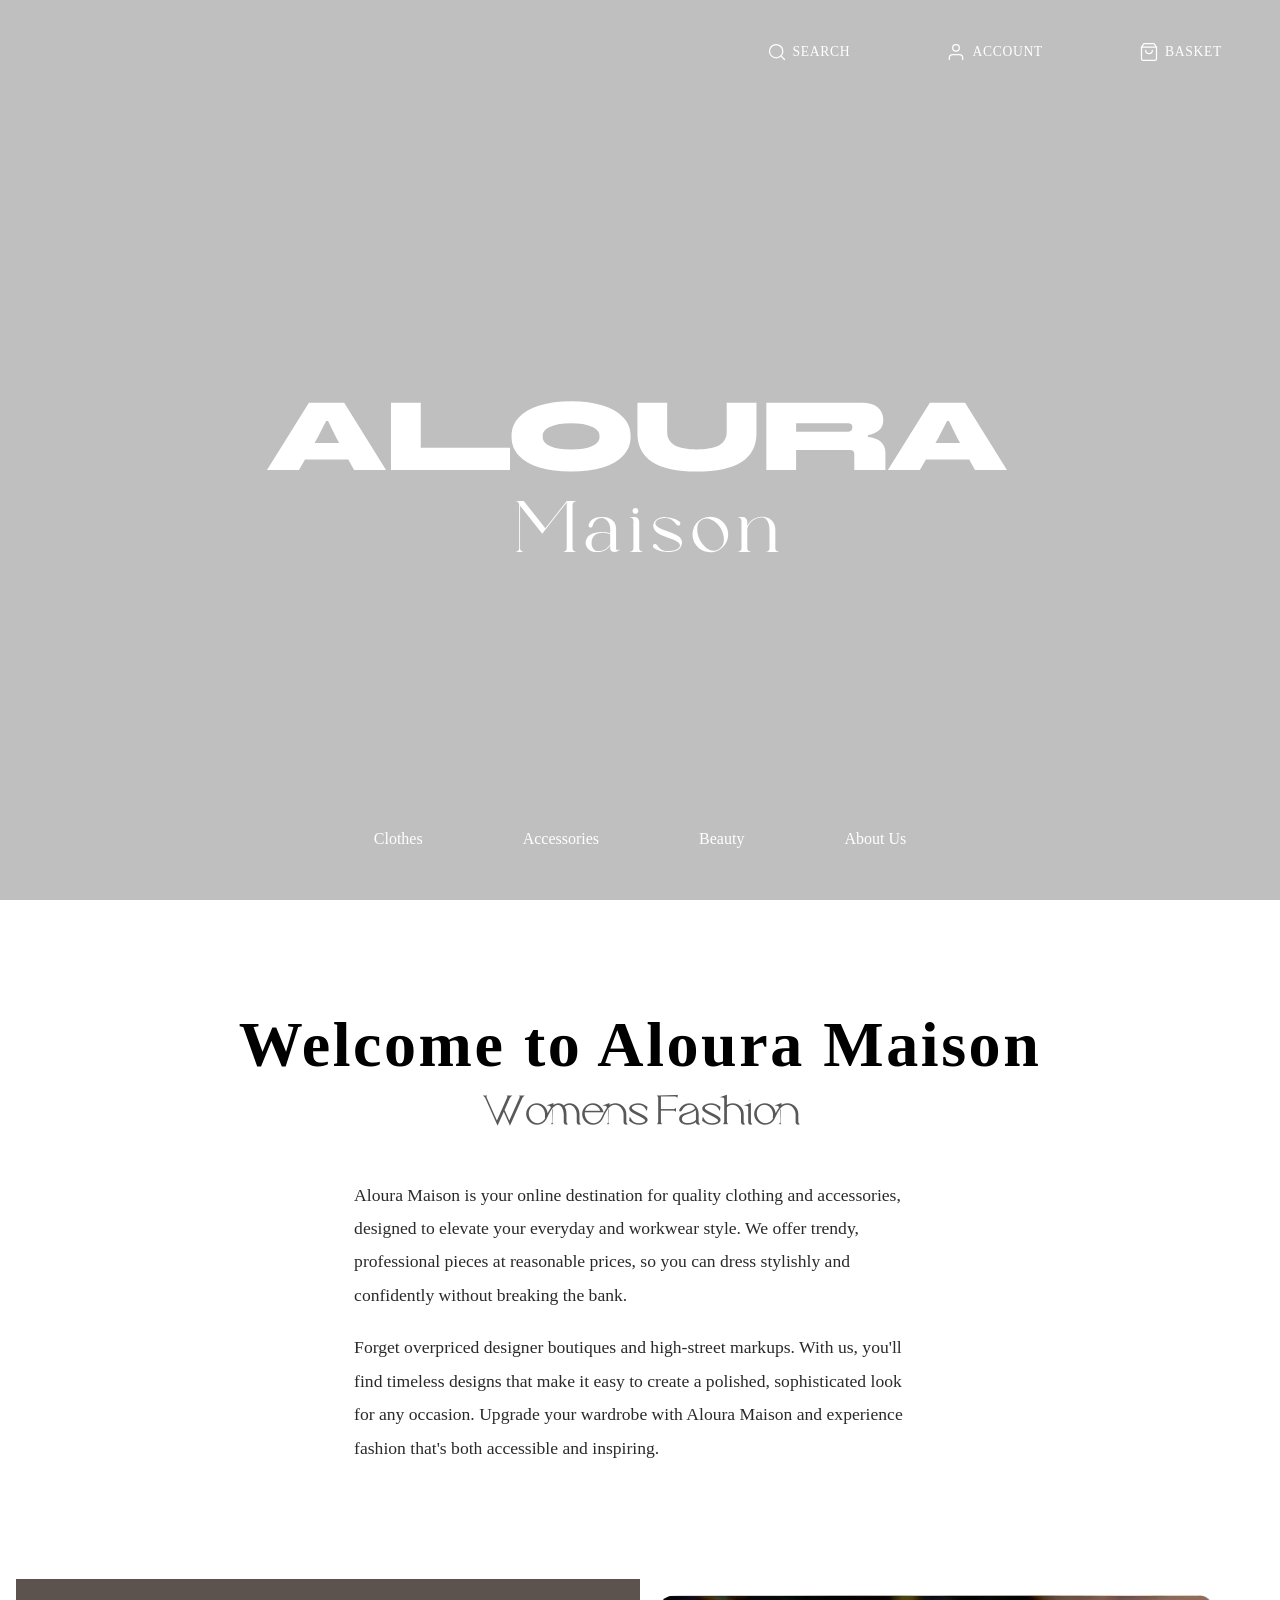
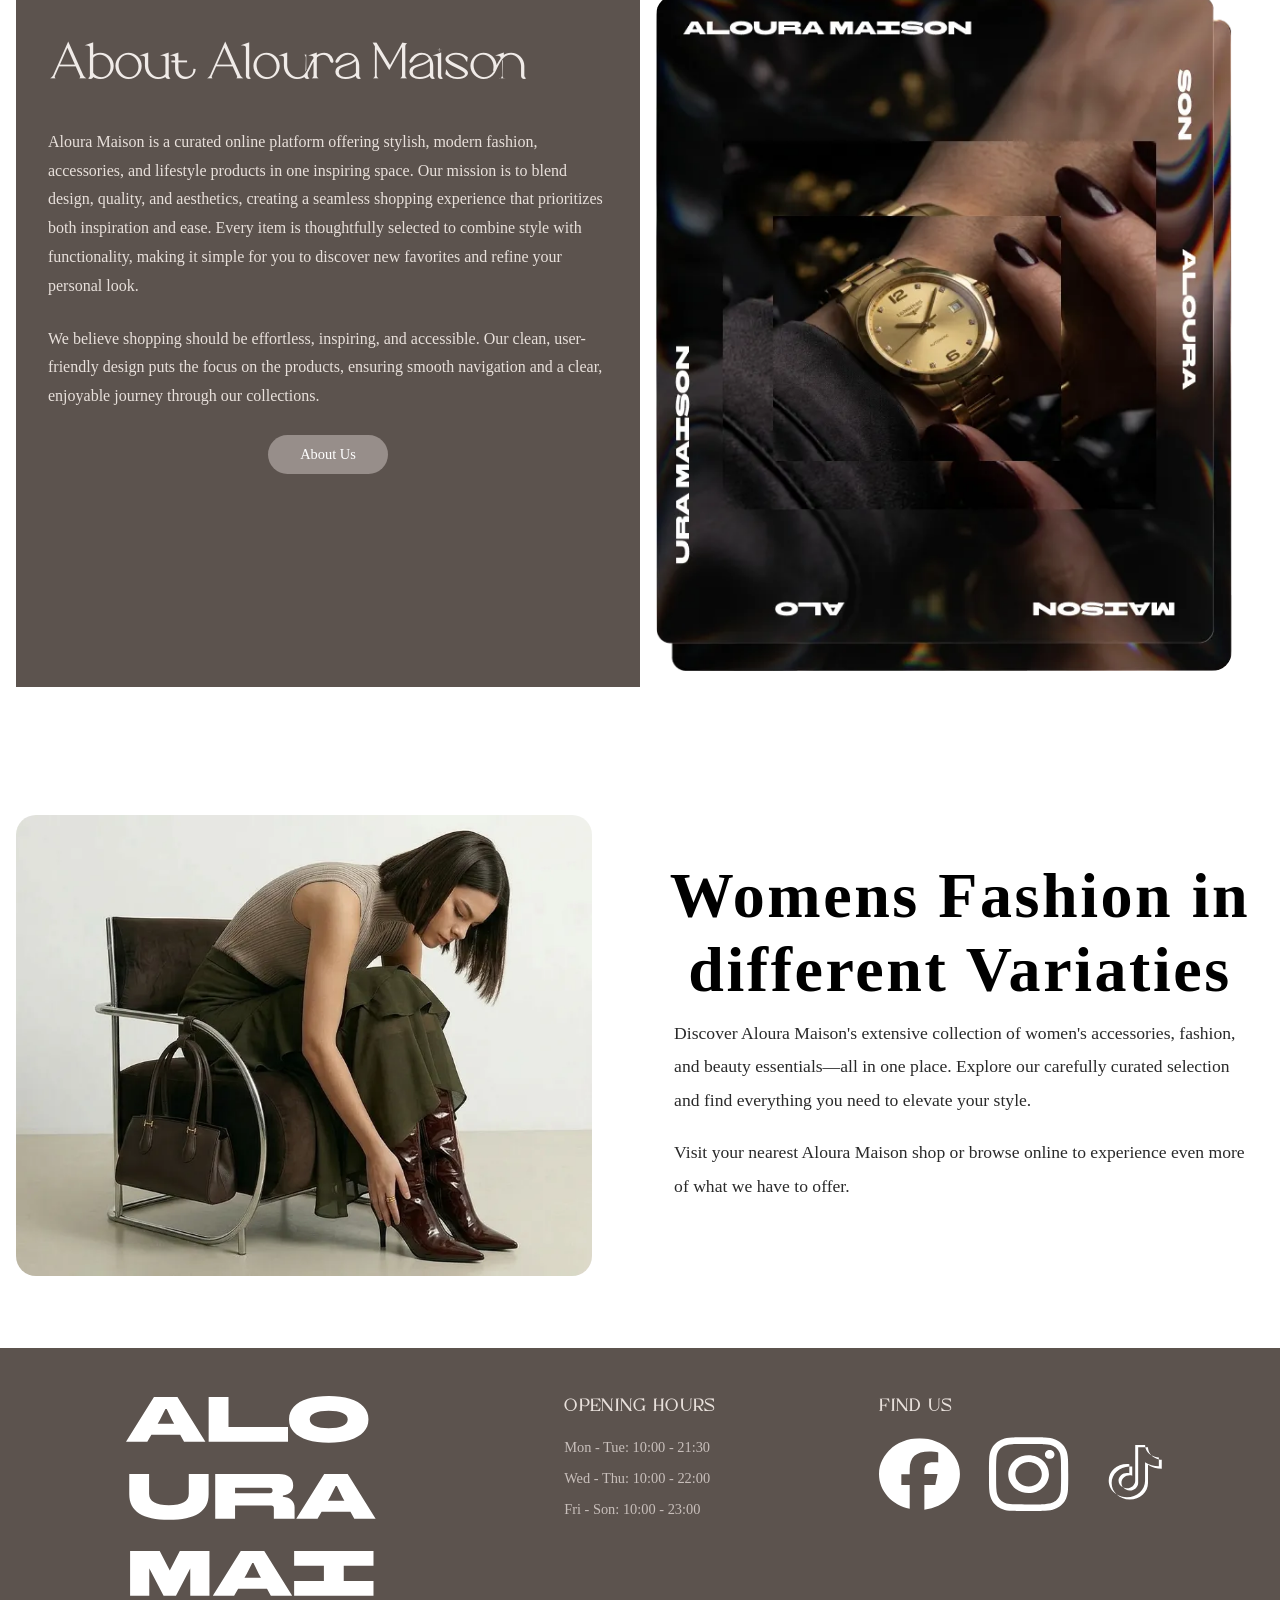
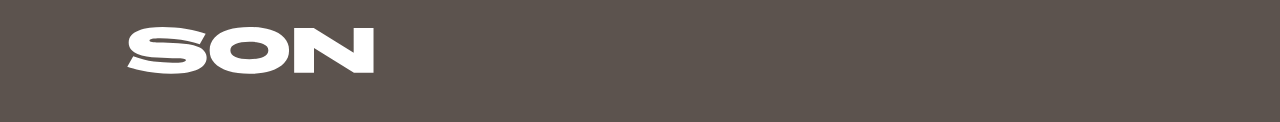
==== commit c757b4f5: "removed random button" ====
--- a/Index.html
+++ b/Index.html
@@ -110,7 +110,7 @@
           />
         </video>
       </div>
-      <button></button>
+      
     </header>
 
     <main>
